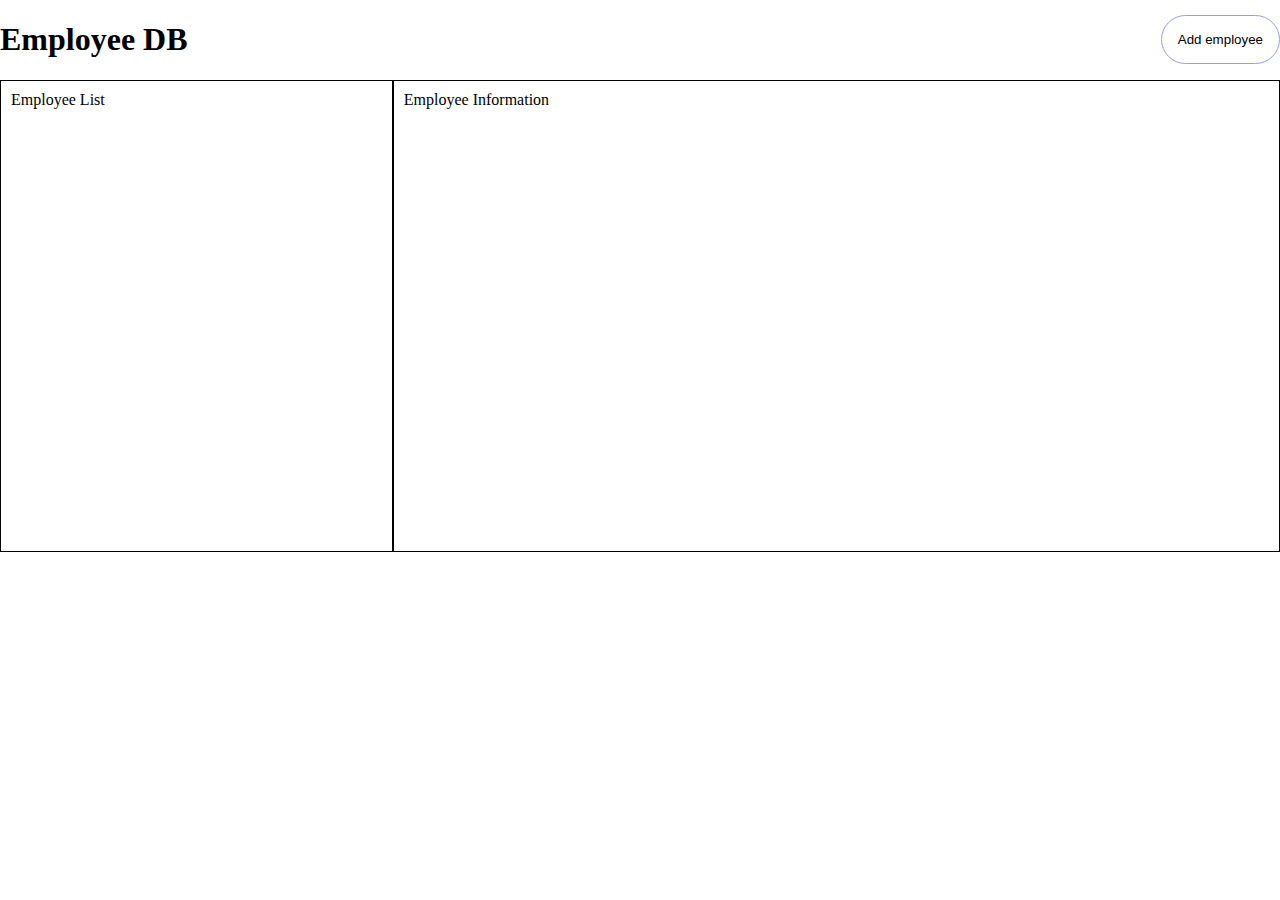
==== employee_DB/index.html @ a7babfb8 "push code" ====
<!doctype html>
<html lang="en">
  <head>
    <meta charset="UTF-8" />
    <meta name="viewport" content="width=device-width, initial-scale=1.0" />
    <link rel="stylesheet" href="style.css" />
    <title>Document</title>
  </head>
  <body>
    <header class="header">
      <h1 class="heading">Employee DB</h1>
      <button class="add_button">Add employee</button>
    </header>
    <div class="employees">
      <div class="employe_name">
        <span class="employee_name--title"> Employee List </span>
        <div class="employee_name--list"></div>
      </div>
      <div class="employe_single">
        <span class="employee_single--title"> Employee Information </span>
        <div class="employee_single--info"></div>
      </div>

      <!--Add emp modal-->
    </div>
    <script type="text/javascript" src="./script.js"></script>
  </body>
</html>
---- employee_DB/style.css ----
body {
  box-sizing: border-box;
  margin: 0;
}
:root {
  --btn-hover: rgb(113, 113, 240);
  --item-bg: rgb(197, 195, 195);
  --modal-bg: rgb(220, 217, 217);
}
.header {
  display: flex;
  align-items: center;
  justify-content: space-between;
}
.add_button {
  border-radius: 50px;
  background-color: transparent;
  color: black;
  padding: 16px;
  border: 1px solid rgb(155, 155, 237);
  cursor: pointer;
}
.add_button:hover {
  background-color: var(--btn-hover);
}
.employees {
  display: flex;
}
.employees > div {
  border: 1px solid black;
  overflow-y: scroll;
  height: 450px;
}
.employe_name {
  width: 30%;
}
.employe_single {
  width: 70%;
}

.employe_name,
.employe_single {
  display: flex;
  padding: 10px;
  flex-direction: column;
}
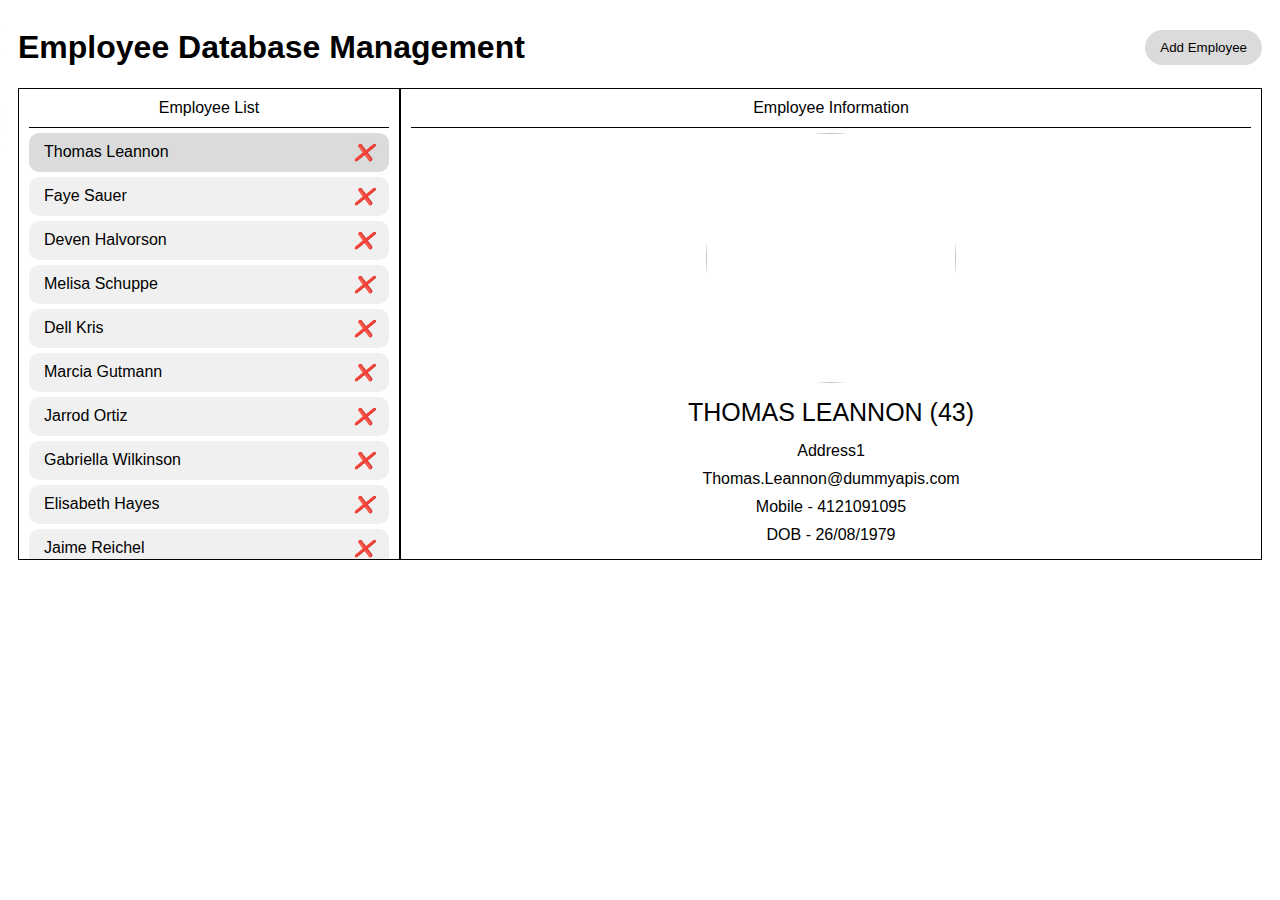
==== commit c8fa88c3: "emp-db done" ====
--- a/employee_DB/index.html
+++ b/employee_DB/index.html
@@ -1,28 +1,78 @@
 <!doctype html>
-<html lang="en">
+<html>
   <head>
+    <title>Employee Database Manager</title>
     <meta charset="UTF-8" />
-    <meta name="viewport" content="width=device-width, initial-scale=1.0" />
-    <link rel="stylesheet" href="style.css" />
-    <title>Document</title>
   </head>
+
   <body>
-    <header class="header">
-      <h1 class="heading">Employee DB</h1>
-      <button class="add_button">Add employee</button>
-    </header>
-    <div class="employees">
-      <div class="employe_name">
-        <span class="employee_name--title"> Employee List </span>
-        <div class="employee_name--list"></div>
-      </div>
-      <div class="employe_single">
-        <span class="employee_single--title"> Employee Information </span>
-        <div class="employee_single--info"></div>
+    <div id="app">
+      <header class="header">
+        <h1>Employee Database Management</h1>
+        <button class="createEmployee">Add Employee</button>
+      </header>
+
+      <div class="employees">
+        <div class="employees__names">
+          <span class="employees__names--title">Employee List</span>
+          <div class="employees__names--list"></div>
+        </div>
+        <div class="employees__single">
+          <div class="employees__single--title">Employee Information</div>
+          <div class="employees__single--info"></div>
+        </div>
       </div>
 
-      <!--Add emp modal-->
+      <!-- Add Employee Code - START -->
+      <div class="addEmployee">
+        <form class="addEmployee_create">
+          Add a new Employee
+          <div>
+            <input
+              type="text"
+              name="firstName"
+              placeholder="First Name"
+              required
+            />
+            <input
+              type="text"
+              name="lastName"
+              placeholder="Last Name"
+              required
+            />
+          </div>
+          <input
+            type="text"
+            name="imageUrl"
+            placeholder="Image URL (Optional)"
+          />
+          <input type="email" name="email" placeholder="Email" required />
+          <input
+            type="number"
+            name="contactNumber"
+            placeholder="Contact"
+            required
+          />
+          <input type="number" name="salary" placeholder="Salary" required />
+          <input type="text" name="address" placeholder="Address" required />
+          <input
+            type="date"
+            name="dob"
+            placeholder="Date of Birth"
+            class="addEmployee_create--dob"
+            required
+          />
+          <input
+            type="submit"
+            class="addEmployee_create--submit"
+            value="Submit"
+          />
+        </form>
+      </div>
+      <!-- Add Employee Code - END -->
     </div>
-    <script type="text/javascript" src="./script.js"></script>
+
+    <script src="./script.js"></script>
+    <link rel="stylesheet" href="./style.css" />
   </body>
 </html>
--- a/employee_DB/style.css
+++ b/employee_DB/style.css
@@ -1,26 +1,27 @@
+/* Initial Structural CSS - START */
+:root {
+  --btn: #dbdbdb;
+  --btn-hover: #cacaca;
+  --item-bg: #f0f0f0;
+  --modal-bg: rgba(141, 141, 141, 0.541);
+}
 body {
-  box-sizing: border-box;
-  margin: 0;
-}
-:root {
-  --btn-hover: rgb(113, 113, 240);
-  --item-bg: rgb(197, 195, 195);
-  --modal-bg: rgb(220, 217, 217);
+  font-family: sans-serif;
+  padding: 0 10px;
 }
 .header {
   display: flex;
+  justify-content: space-between;
   align-items: center;
-  justify-content: space-between;
 }
-.add_button {
-  border-radius: 50px;
-  background-color: transparent;
-  color: black;
-  padding: 16px;
-  border: 1px solid rgb(155, 155, 237);
+.header > button {
+  padding: 10px 15px;
+  border-radius: 20px;
+  border: none;
+  background-color: var(--btn);
   cursor: pointer;
 }
-.add_button:hover {
+.header > button:hover {
   background-color: var(--btn-hover);
 }
 .employees {
@@ -31,16 +32,118 @@
   overflow-y: scroll;
   height: 450px;
 }
-.employe_name {
+.employees__names {
   width: 30%;
 }
-.employe_single {
+.employees__single {
   width: 70%;
 }
-
-.employe_name,
-.employe_single {
+.employees__names,
+.employees__single {
+  padding: 10px;
   display: flex;
-  padding: 10px;
   flex-direction: column;
 }
+.employees__names--title,
+.employees__single--title {
+  padding-bottom: 10px;
+  margin-bottom: 5px;
+  text-align: center;
+  border-bottom: 1px solid black;
+}
+/* Initial Structural CSS - END */
+
+/* Render all Employees - START */
+.employees__names--list {
+  display: flex;
+  flex-direction: column;
+}
+.employees__names--item {
+  cursor: pointer;
+  padding: 10px 15px;
+  margin-bottom: 5px;
+  text-align: center;
+  background-color: var(--item-bg);
+  border-radius: 10px;
+  display: flex;
+  justify-content: space-between;
+  align-items: center;
+}
+.employees__names--item:hover,
+.selected {
+  background-color: var(--btn);
+}
+/* Render all Employees - END */
+
+/* Render Single Employee - START */
+.employees__single--heading {
+  text-align: center;
+  font-size: 25px;
+  text-transform: uppercase;
+  padding: 5px;
+}
+.employees__single--info {
+  display: flex;
+  flex-direction: column;
+  align-items: center;
+  gap: 10px;
+}
+.employees__single--info > img {
+  width: 250px;
+  height: 250px;
+  object-fit: contain;
+  border-radius: 50%;
+}
+/* Render Single Employee - END */
+
+/* Add Employee - START */
+.addEmployee {
+  display: none;
+  width: 100%;
+  height: 100%;
+  position: absolute;
+  top: 0;
+  left: 0;
+  justify-content: center;
+  align-items: center;
+  background-color: var(--modal-bg);
+}
+.addEmployee_create {
+  width: 400px;
+  background-color: white;
+  box-shadow: 0 0 50px grey;
+  padding: 20px;
+  border-radius: 5px;
+  text-align: center;
+  display: flex;
+  flex-direction: column;
+  gap: 15px;
+}
+.addEmployee_create > div {
+  display: grid;
+  grid-template-columns: 48.1% 48.1%;
+  column-gap: 15px;
+}
+.addEmployee_create input {
+  padding: 5px 10px;
+  border-radius: 5px;
+  border: 1px solid rgb(236, 236, 236);
+}
+
+/* removes arrows from input type='number' */
+.addEmployee_create input::-webkit-outer-spin-button,
+.addEmployee_create input::-webkit-inner-spin-button {
+  -webkit-appearance: none;
+  margin: 0;
+}
+.addEmployee_create--submit {
+  padding: 10px !important;
+  border-radius: 5px;
+  border: none;
+  background-color: var(--btn);
+  cursor: pointer;
+}
+.addEmployee_create--submit:hover {
+  background-color: var(--btn-hover);
+}
+/* Add Employee - END */
